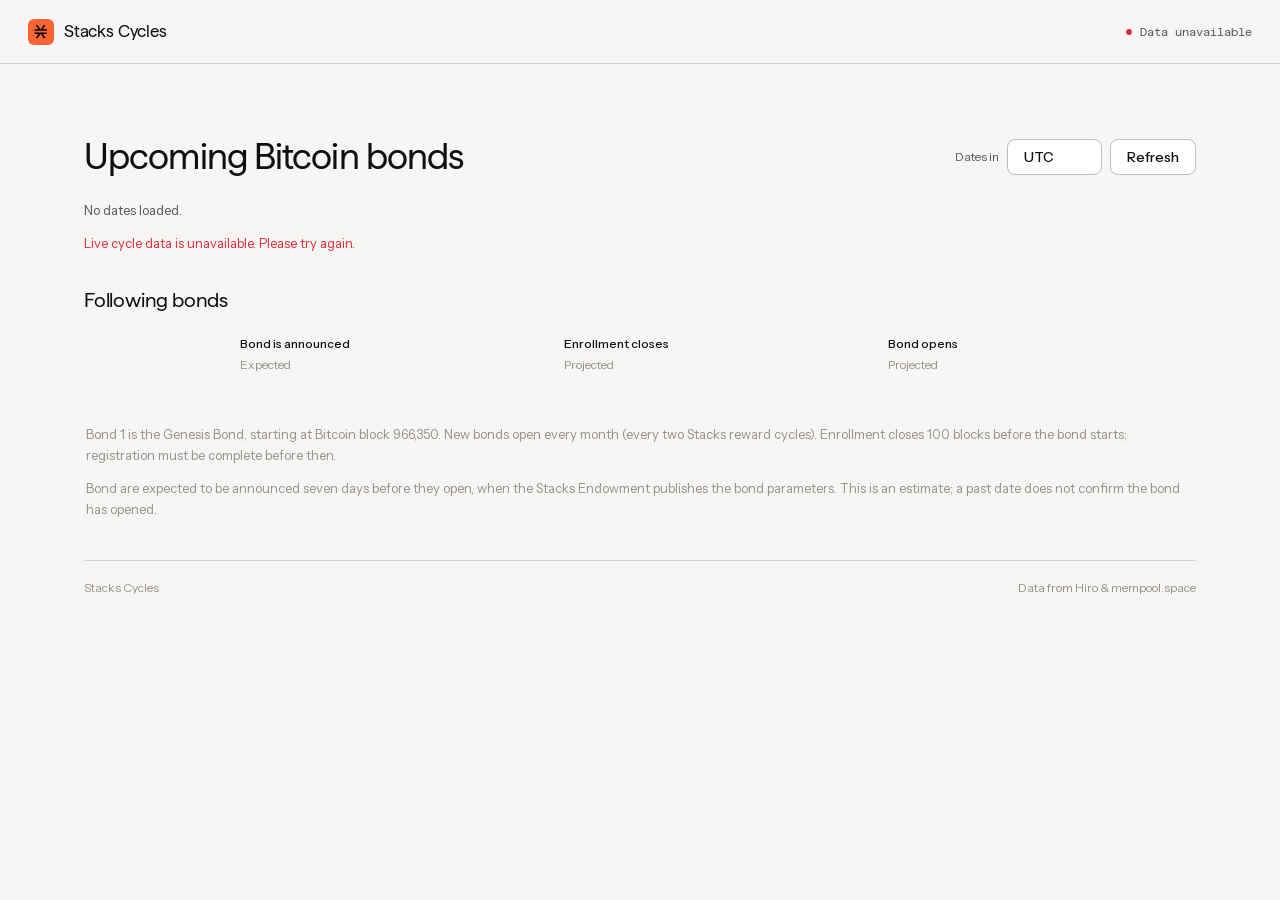
==== bonds.html @ bba020da "Add bonds schedule" ====
<!DOCTYPE html>
<html lang="en">
<head>
<meta charset="UTF-8" />
<meta name="viewport" content="width=device-width, initial-scale=1.0" />
<title>Bitcoin Bonds</title>
<meta name="description" content="Plan ahead with projected bond opening dates, enrollment deadlines, and reward starts." />
<meta property="og:title" content="Bitcoin Bonds" />
<meta property="og:description" content="Key dates for the next Bitcoin Staking bonds." />
<link rel="preconnect" href="https://api.hiro.so" />
<link rel="preconnect" href="https://mempool.space" />
<link rel="stylesheet" href="ds/tokens/tokens.css" />
<link rel="stylesheet" href="styles.css" />
<script>
  (() => {
    const mq = window.matchMedia('(prefers-color-scheme: dark)');
    const apply = () => { document.documentElement.dataset.theme = mq.matches ? 'dark' : 'light'; };
    apply();
    mq.addEventListener('change', apply);
  })();
</script>
</head>
<body>
<header class="topbar">
  <div class="brand">
    <span class="brand-mark"><img src="ds/assets/stx-glyph.svg" alt="Stacks" /></span>
    <span class="brand-name">Stacks Cycles</span>
  </div>
  <div class="topbar-meta">
    <span class="status-dot" id="status-dot"></span>
    <span class="status-text" id="status-text">connecting…</span>
  </div>
</header>

<main class="page bonds-page">
  <div class="bonds-heading">
    <h1>Upcoming Bitcoin bonds</h1>
    <div class="schedule-toolbar">
      <label for="timezone">Dates in</label>
      <select id="timezone" class="btn"><option value="utc">UTC</option><option value="local">Local time</option></select>
      <button class="btn" id="refresh" type="button">Refresh</button>
    </div>
  </div>
  <p id="schedule-status" role="status">Loading bond dates…</p>
  <p class="or-error" id="schedule-error" role="alert" hidden></p>

  <div id="schedule" aria-busy="true">
    <section class="hero next-bond" id="next-bond" aria-labelledby="next-bond-title" hidden>
      <div class="hero-head">
        <div>
          <div class="kicker">Next bond</div>
          <h2 id="next-bond-title">—</h2>

        </div>
      </div>
      <div class="bond-milestones" id="bond-milestones"></div>
    </section>
    <div class="section-head later-bonds-heading"><h2>Following bonds</h2></div>
    <table class="bonds-table">
      <caption class="visually-hidden">Bond planning dates. Operational dates are estimates, including dates that have passed.</caption>
      <thead><tr>
        <th scope="col"></th>
        <th scope="col">Bond is announced<span>Expected</span></th>
        <th scope="col">Enrollment closes<span>Projected</span></th>
        <th scope="col">Bond opens<span>Projected</span></th>
      </tr></thead>
      <tbody id="bond-rows"></tbody>
    </table>
  </div>
  <p class="footnote">Bond 1 is the Genesis Bond, starting at Bitcoin block 966,350. New bonds open every month (every two Stacks reward cycles). Enrollment closes 100 blocks before the bond starts; registration must be complete before then.</p>
  <p class="footnote bonds-method">Bond are expected to be announced seven days before they open, when the Stacks Endowment publishes the bond parameters. This is an estimate; a past date does not confirm the bond has opened.</p>
  <noscript><p>Enable JavaScript to load live bond projections.</p></noscript>

  <footer class="foot">
    <span>Stacks Cycles</span>
    <span>Data from Hiro &amp; mempool.space</span>
  </footer>
</main>
<script src="stacks-cycles.js"></script>
<script src="bond-schedule.js"></script>
<script src="bonds.js"></script>
</body>
</html>
---- ds/tokens/tokens.css ----
/* Stacks Labs Design System — Colors & Type tokens */

/* ============ FONTS ============ */
/* All brand fonts are self-hosted from /fonts. No remote font fetches. */

/* Display — Matter (regular). Used for headings. */
@font-face {
  font-family: 'Matter';
  src: url('../fonts/matter-regular.woff2') format('woff2');
  font-weight: 400 500;
  font-style: normal;
  font-display: swap;
}

/* Mono — Matter Mono (regular). Used for numbers, hashes, timestamps. */
@font-face {
  font-family: 'Matter Mono';
  src: url('../fonts/matter-mono-regular.woff2') format('woff2');
  font-weight: 400;
  font-style: normal;
  font-display: swap;
}
/* Mono — Matter SQ Mono Medium (alt weight available; mapped to weight 500). */
@font-face {
  font-family: 'Matter Mono';
  src: url('../fonts/MatterSQMono-Medium.woff') format('woff');
  font-weight: 500;
  font-style: normal;
  font-display: swap;
}

/* Body — Instrument Sans (self-hosted from /fonts). */
@font-face {
  font-family: 'Instrument Sans';
  src: url('../fonts/InstrumentSans-Regular.woff2') format('woff2');
  font-weight: 400 700;
  font-style: normal;
  font-display: swap;
}

:root {
  /* === FONT FAMILIES === */
  --font-display: 'Matter', ui-sans-serif, system-ui, sans-serif;
  --font-body: 'Instrument Sans', ui-sans-serif, system-ui, sans-serif;
  --font-mono: 'Matter Mono', ui-monospace, 'JetBrains Mono', monospace;

  /* === NEUTRAL — Sand scale === */
  --sand-50:   #f7f6f5;
  --sand-100:  #f3f2f0;
  --sand-150:  #eae8e6;
  --sand-200:  #d5d3d1;
  --sand-300:  #bfbdba;
  --sand-400:  #95918c;
  --sand-500:  #777470;
  --sand-600:  #595754;
  --sand-700:  #3c3a38;
  --sand-800:  #2d2c2a;
  --sand-900:  #211f1f;
  --sand-950:  #181716;
  --sand-1000: #0f0f0e;
  --white:     #ffffff;
  --black:     #000000;

  /* === ACCENT — Stacks (orange) === */
  --stacks-100: #FFDFD1;
  --stacks-200: #FFC2A8;
  --stacks-300: #FFA57F;
  --stacks-400: #FF8761;
  --stacks-500: #FC6432; /* primary brand */
  --stacks-600: #CC4900;
  --stacks-700: #9C310D;

  /* === ACCENT — Bitcoin (gold) === */
  --bitcoin-100: #FFDFC1;
  --bitcoin-200: #FFD1A7;
  --bitcoin-300: #FFC288;
  --bitcoin-400: #FFAD65;
  --bitcoin-500: #FF9835;
  --bitcoin-600: #E17C18;
  --bitcoin-700: #FF8B00;

  /* === ACCENT — Testnet (violet) === */
  --testnet-100: #E7E5FF;
  --testnet-200: #DDD9FF;
  --testnet-300: #BBADFF;
  --testnet-400: #9985FF;
  --testnet-500: #765BFF;
  --testnet-600: #593FE0;

  /* === FEEDBACK === */
  --green-100: #E9F6EC;
  --green-150: #C2E7D0;
  --green-200: #ADDDC0;
  --green-300: #8ECEAA;
  --green-400: #5BB98B;
  --green-500: #30A46C;
  --green-600: #218358;
  --green-900: #174832;

  --blue-100: #E9F3FF;
  --blue-200: #DBECFF;
  --blue-300: #B5D5FF;
  --blue-400: #75ACF3;
  --blue-500: #2C8DFF;
  --blue-600: #0070DD;
  --blue-900: #0C447A;

  --red-100: #FFE9E9;
  --red-150: #FFD3D3;
  --red-200: #FFCACA;
  --red-300: #FF9DA0;
  --red-400: #F06E76;
  --red-500: #E32A35;
  --red-600: #B01425;
  --red-900: #5E1019;

  --yellow-100: #FEFCE9;
  --yellow-200: #FFF9B7;
  --yellow-300: #FFF394;
  --yellow-400: #F9E972;
  --yellow-500: #F3DC00;
  --yellow-600: #DBC600;
  --yellow-700: #A99100;
  --yellow-900: #6B5C05;

  --bronze-200: #FFDFC1;
  --bronze-600: #E17C18;
  --bronze-900: #713E0C;

  /* === SECONDARY (tx-type tags) === */
  --moss-200: #B8D47E;
  --moss-400: #97BD4A;
  --lime-200: #E6F07F;
  --lime-400: #D4E523;
  --pink-200: #DF8ED4;
  --pink-400: #D977CB;
  --peach-200: #FFA57F;
  --peach-400: #FF8761;
  --butter-200: #FAF884;
  --butter-400: #F8F65B;
  --blood-orange-200: #FC6432;
  --blood-orange-400: #CC4900;

  /* === SEMANTIC (light mode default) === */
  --surface-primary:   var(--sand-150);
  --surface-secondary: var(--sand-100);
  --surface-tertiary:  var(--sand-50);
  --surface-fourth:    var(--white);
  --surface-fifth:     var(--sand-200);
  --surface-invert:    var(--sand-800);

  --text-primary:   var(--sand-1000);
  --text-secondary: var(--sand-600);
  --text-tertiary:  var(--sand-400);
  --text-invert:    var(--sand-50);
  --text-error:     var(--red-500);
  --text-interactive-hover: var(--stacks-600);

  --border-primary:   var(--sand-300);
  --border-secondary: var(--sand-200);
  --border-tertiary:  var(--sand-100);

  --icon-primary:   var(--sand-1000);
  --icon-secondary: var(--sand-600);
  --icon-tertiary:  var(--sand-400);
  --icon-invert:    var(--sand-50);
  --icon-error:     var(--red-500);
  --icon-success:   var(--green-500);
  --icon-bitcoin:   var(--bitcoin-600);

  --brand: var(--stacks-500);

  /* === ELEVATION === */
  --elevation-sm: 0 2px 6px rgba(183,180,176,0.20);
  --elevation-md: 0 8px 16px rgba(183,180,176,0.20);
  --elevation-lg: 0 16px 32px rgba(183,180,176,0.20);

  /* === RADII === */
  --radius-xxs: 2px;
  --radius-xs:  4px;
  --radius-sm:  6px;
  --radius-md:  8px;
  --radius-lg:  12px;
  --radius-xl:  16px;
  --radius-xxl: 18px;
  --radius-2xl: 20px;

  /* === SPACING (4-pt scale) === */
  --space-1: 4px;
  --space-2: 8px;
  --space-3: 12px;
  --space-4: 16px;
  --space-5: 20px;
  --space-6: 24px;
  --space-8: 32px;
  --space-10: 40px;
  --space-12: 48px;
  --space-16: 64px;
  --space-20: 80px;
  --space-24: 96px;

  /* === TYPE — base type primitives === */
  --fs-xs: 12px;  --fs-sm: 14px;  --fs-md: 16px;  --fs-lg: 18px;
  --fs-xl: 20px;  --fs-2xl: 24px; --fs-3xl: 30px; --fs-3-5xl: 32px;
  --fs-4xl: 36px; --fs-4-5xl: 40px; --fs-5xl: 48px; --fs-6xl: 64px;
  --fs-6-5xl: 72px;

  --fw-regular: 400; /* @kind font */
  --fw-medium: 500; /* @kind font */
  --fw-semibold: 600; /* @kind font */

  --ls-tight:    -0.03em;
  --ls-semitight:-0.02em;
  --ls-slight:   -0.01em;
  --ls-normal:   0em;
}

[data-theme="dark"] {
  --surface-primary:   var(--sand-900);
  --surface-secondary: var(--sand-950);
  --surface-tertiary:  var(--sand-1000);
  --surface-fourth:    var(--sand-800);
  --surface-fifth:     var(--sand-700);
  --surface-invert:    var(--sand-100);

  --text-primary:   var(--sand-100);
  --text-secondary: var(--sand-400);
  --text-tertiary:  var(--sand-500);
  --text-invert:    var(--sand-1000);
  --text-error:     var(--red-400);
  --text-interactive-hover: var(--stacks-400);

  --border-primary:   var(--sand-600);
  --border-secondary: var(--sand-700);
  --border-tertiary:  var(--sand-950);

  --icon-primary:   var(--sand-100);
  --icon-secondary: var(--sand-400);
  --icon-tertiary:  var(--sand-500);
  --icon-invert:    var(--sand-1000);
  --icon-bitcoin:   var(--bitcoin-500);

  --elevation-sm: 0 2px 6px rgba(0,0,0,0.20);
  --elevation-md: 0 8px 16px rgba(0,0,0,0.20);
  --elevation-lg: 0 16px 32px rgba(0,0,0,0.20);
}

/* ============ SEMANTIC TYPE STYLES ============ */
.heading-3xl { font-family: var(--font-display); font-size: var(--fs-6-5xl); letter-spacing: var(--ls-tight); line-height: 1.0; font-weight: 400; }
.heading-2xl { font-family: var(--font-display); font-size: var(--fs-6xl);   letter-spacing: var(--ls-tight); line-height: 1.05; font-weight: 400; }
.heading-xl  { font-family: var(--font-display); font-size: var(--fs-5xl);   letter-spacing: var(--ls-semitight); line-height: 1.1; font-weight: 400; }
.heading-lg  { font-family: var(--font-display); font-size: var(--fs-4-5xl); letter-spacing: var(--ls-semitight); line-height: 1.1; font-weight: 400; }
.heading-md  { font-family: var(--font-display); font-size: var(--fs-3-5xl); letter-spacing: var(--ls-semitight); line-height: 1.125; font-weight: 400; }
.heading-sm  { font-family: var(--font-display); font-size: var(--fs-2xl);   letter-spacing: var(--ls-slight); line-height: 1.15; font-weight: 400; }
.heading-xs  { font-family: var(--font-display); font-size: var(--fs-xl);    letter-spacing: var(--ls-slight); line-height: 1.2; font-weight: 400; }

.text-regular-2xl { font-family: var(--font-body); font-size: var(--fs-2xl); line-height: 1.3; font-weight: 400; }
.text-regular-xl  { font-family: var(--font-body); font-size: var(--fs-xl);  line-height: 1.4; font-weight: 400; }
.text-regular-lg  { font-family: var(--font-body); font-size: var(--fs-lg);  line-height: 1.33; font-weight: 400; }
.text-regular-md  { font-family: var(--font-body); font-size: var(--fs-md);  line-height: 1.5; font-weight: 400; }
.text-regular-sm  { font-family: var(--font-body); font-size: var(--fs-sm);  line-height: 1.43; font-weight: 400; }
.text-regular-xs  { font-family: var(--font-body); font-size: var(--fs-xs);  line-height: 1.33; letter-spacing: var(--ls-slight); font-weight: 400; }

.text-medium-md   { font-family: var(--font-body); font-size: var(--fs-md);  line-height: 1.5; font-weight: 500; }
.text-medium-sm   { font-family: var(--font-body); font-size: var(--fs-sm);  line-height: 1.43; font-weight: 500; }
.text-medium-xs   { font-family: var(--font-body); font-size: var(--fs-xs);  line-height: 1.33; letter-spacing: var(--ls-slight); font-weight: 500; }

.text-semibold-md { font-family: var(--font-body); font-size: var(--fs-md);  line-height: 1.5; font-weight: 600; }
.text-semibold-sm { font-family: var(--font-body); font-size: var(--fs-sm);  line-height: 1.43; font-weight: 600; }

.text-mono-xl { font-family: var(--font-mono); font-size: var(--fs-xl); line-height: 1.4; font-weight: 400; }
.text-mono-lg { font-family: var(--font-mono); font-size: var(--fs-lg); line-height: 1.33; font-weight: 400; }
.text-mono-md { font-family: var(--font-mono); font-size: var(--fs-md); line-height: 1.5; font-weight: 400; }
.text-mono-sm { font-family: var(--font-mono); font-size: var(--fs-sm); line-height: 1.43; font-weight: 400; }
.text-mono-xs { font-family: var(--font-mono); font-size: var(--fs-xs); line-height: 1.33; font-weight: 400; }

body {
  font-family: var(--font-body);
  background: var(--surface-tertiary);
  color: var(--text-primary);
  -webkit-font-smoothing: antialiased;
}
---- styles.css ----
/* Stacks Cycles — styles on top of the Stacks Labs design system tokens. */

:root { color-scheme: light; }
[data-theme="dark"] { color-scheme: dark; }

* { box-sizing: border-box; }
html, body { margin: 0; padding: 0; }
body {
  background: var(--surface-tertiary);
  color: var(--text-primary);
  font: 400 14px/1.5 var(--font-body);
  min-height: 100vh;
}
.mono { font-family: var(--font-mono); }

a {
  color: var(--text-primary);
  text-decoration: underline;
  text-underline-offset: 3px;
  text-decoration-color: var(--sand-300);
}
a:hover { color: var(--text-interactive-hover); text-decoration-color: var(--text-interactive-hover); }

@keyframes pulse { 0%, 100% { opacity: 1; } 50% { opacity: 0.35; } }

input::-webkit-inner-spin-button,
input::-webkit-outer-spin-button { -webkit-appearance: none; margin: 0; }
input[type="number"] { -moz-appearance: textfield; }
input:focus, button:focus-visible { outline: 2px solid var(--stacks-500); outline-offset: 2px; }

/* ─── header ───────────────────────────────────────────────────────── */
.topbar {
  height: 64px;
  display: flex;
  align-items: center;
  justify-content: space-between;
  gap: 16px;
  padding: 0 28px;
  border-bottom: 1px solid var(--border-secondary);
}
.brand { display: flex; align-items: center; gap: 10px; }
.brand a { display: flex; align-items: center; gap: 10px; color: inherit; text-decoration: none; }
.brand-mark {
  width: 26px; height: 26px;
  border-radius: var(--radius-sm);
  background: var(--stacks-500);
  display: inline-flex;
  align-items: center;
  justify-content: center;
  flex-shrink: 0;
}
.brand-mark img { width: 14px; height: 14px; display: block; filter: brightness(0); }
.brand-name { font-family: var(--font-display); font-size: 17px; letter-spacing: -0.01em; }
.topbar-meta { display: flex; align-items: center; gap: 8px; min-width: 0; }
.status-dot {
  width: 6px; height: 6px; border-radius: 50%;
  background: var(--sand-400);
  animation: pulse 2.4s ease-in-out infinite;
  flex-shrink: 0;
}
.status-dot.live { background: var(--green-500); }
.status-dot.err  { background: var(--red-500); animation: none; }
.topbar-meta .status-text {
  font-family: var(--font-mono);
  font-size: 12px;
  color: var(--text-secondary);
  white-space: nowrap;
  overflow: hidden;
  text-overflow: ellipsis;
}
.topbar-meta a { color: inherit; text-decoration-color: var(--sand-300); }

/* ─── shell ────────────────────────────────────────────────────────── */
.page { max-width: 880px; margin: 0 auto; padding: 40px 24px 64px; }

/* ─── nav row ──────────────────────────────────────────────────────── */
.navbar {
  display: flex;
  align-items: center;
  justify-content: space-between;
  gap: 12px;
  flex-wrap: wrap;
  margin-bottom: 16px;
}
.nav-cluster { display: flex; align-items: center; gap: 8px; }
.navbar .nav-cluster { flex-wrap: wrap; }

.btn {
  appearance: none;
  height: 36px;
  padding: 0 16px;
  display: inline-flex;
  align-items: center;
  justify-content: center;
  gap: 6px;
  background: var(--surface-fourth);
  border: 1px solid var(--border-primary);
  border-radius: var(--radius-md);
  color: var(--text-primary);
  font: 500 14px/1 var(--font-body);
  cursor: pointer;
  text-decoration: none;
}
.btn:hover { background: var(--surface-secondary); color: var(--text-primary); }
.btn[disabled] { opacity: 0.4; cursor: not-allowed; }
.btn.icon { width: 36px; padding: 0; color: var(--icon-primary); }
.btn.icon svg { width: 16px; height: 16px; }
.btn.primary {
  background: var(--stacks-500);
  color: var(--black);
  border: none;
  box-shadow: 0 8px 16px 0 rgba(252, 100, 50, 0.40);
}
.btn.primary:hover { background: var(--stacks-600); color: var(--black); }

.cycle-input {
  width: 88px;
  height: 36px;
  text-align: center;
  background: var(--surface-fourth);
  border: 1px solid var(--border-secondary);
  border-radius: var(--radius-md);
  font-family: var(--font-mono);
  font-size: 14px;
  color: var(--text-primary);
}

/* ─── hero (Form B card) ───────────────────────────────────────────── */
.hero {
  background: var(--surface-primary);
  border-radius: var(--radius-lg);
  padding: 28px 32px;
  transition: opacity 150ms ease-out;
}
.hero.loading { opacity: 0.55; pointer-events: none; }
@media (max-width: 600px) { .hero { padding: 20px 22px; } }

.hero-head {
  display: flex;
  justify-content: space-between;
  align-items: flex-start;
  gap: 16px;
  margin-bottom: 24px;
}
.kicker { font-size: 12px; font-weight: 500; color: var(--text-secondary); margin-bottom: 6px; }
.cycle-num {
  margin: 0;
  font-family: var(--font-mono);
  font-weight: 500;
  font-size: 44px;
  line-height: 1;
  letter-spacing: -0.02em;
}

.status-pill {
  display: inline-flex;
  align-items: center;
  gap: 6px;
  padding: 6px 12px;
  border-radius: 999px;
  font-size: 12px;
  font-weight: 500;
  background: var(--surface-secondary);
  color: var(--text-secondary);
}
.status-pill .pill-dot { width: 6px; height: 6px; border-radius: 50%; background: currentColor; }
.status-pill.current { background: var(--green-100); color: var(--green-600); }
.status-pill.current .pill-dot { animation: pulse 2.4s ease-in-out infinite; }
.status-pill.future { background: var(--bronze-200); color: var(--bronze-900); }

/* ─── phase cells (Pattern 2 inner cells) ──────────────────────────── */
.phase-grid {
  display: grid;
  grid-template-columns: repeat(auto-fit, minmax(250px, 1fr));
  gap: 12px;
  margin-bottom: 28px;
}
.phase-cell {
  background: var(--surface-secondary);
  border-radius: var(--radius-md);
  padding: 18px 20px;
}
.phase-cell .kicker { margin-bottom: 8px; }
.phase-date {
  font-family: var(--font-display);
  font-size: 26px;
  line-height: 1.1;
  letter-spacing: -0.02em;
}
.phase-sub { font-size: 13px; color: var(--text-secondary); margin-top: 4px; }
.phase-foot {
  display: flex;
  justify-content: space-between;
  align-items: center;
  gap: 12px;
  flex-wrap: wrap;
  margin-top: 14px;
}
.cd-value { font-family: var(--font-mono); font-size: 18px; letter-spacing: -0.01em; }
.cd-value.accent { color: var(--text-interactive-hover); }

.block-badge {
  display: inline-flex;
  align-items: center;
  gap: 5px;
  padding: 3px 9px;
  border-radius: 999px;
  background: var(--surface-primary);
  font-family: var(--font-mono);
  font-size: 12px;
  color: var(--text-secondary);
}
.block-badge img { width: 12px; height: 12px; display: block; }
.hero .block-badge.on-card { background: var(--surface-secondary); }

/* ─── progress ─────────────────────────────────────────────────────── */
.progress-bar {
  position: relative;
  height: 8px;
  border-radius: 999px;
  background: var(--sand-200);
  overflow: hidden;
  margin-bottom: 14px;
}
[data-theme="dark"] .progress-bar { background: var(--sand-700); }
.progress-bar .zone-prepare { position: absolute; left: 95.238%; right: 0; top: 0; bottom: 0; background: var(--bitcoin-300); }
.progress-bar .bar-fill {
  position: absolute;
  left: 0; top: 0; bottom: 0;
  width: 0%;
  background: var(--stacks-500);
  border-radius: 999px;
  transition: width 600ms ease-out;
}
.progress-bar .zone-divider { position: absolute; left: 95.238%; top: 0; bottom: 0; width: 2px; background: var(--surface-primary); }

.progress-foot { display: flex; justify-content: space-between; gap: 16px; flex-wrap: wrap; }
.progress-foot .start-label { font-size: 12px; font-weight: 500; color: var(--text-tertiary); margin-bottom: 2px; }
.progress-foot .start-date { font-size: 14px; font-weight: 500; }
.progress-foot .start-badge { margin-top: 6px; }
.progress-foot .progress-right {
  text-align: right;
  align-self: flex-end;
  font-family: var(--font-mono);
  font-size: 12px;
  color: var(--text-secondary);
}

/* ─── section ──────────────────────────────────────────────────────── */
.section { margin-top: 44px; }
.section-head {
  display: flex;
  justify-content: space-between;
  align-items: baseline;
  gap: 12px;
  margin-bottom: 12px;
}
.section-head h2 {
  margin: 0;
  font-family: var(--font-display);
  font-weight: 400;
  font-size: 20px;
  letter-spacing: -0.01em;
}
.section-head .hint { font-size: 12px; color: var(--text-tertiary); }

/* ─── forecast card (Form B) ───────────────────────────────────────── */
.oracle-card {
  background: var(--surface-primary);
  border-radius: var(--radius-lg);
  display: flex;
  flex-wrap: wrap;
}
.oracle-input-side {
  flex: 0 1 300px;
  min-width: 260px;
  padding: 24px 28px;
  border-right: 1px solid var(--border-tertiary);
}
.oracle-label {
  display: block;
  font-size: 12px;
  font-weight: 500;
  color: var(--text-secondary);
  margin-bottom: 8px;
}
.oracle-input {
  width: 100%;
  padding: 10px 14px;
  background: var(--surface-fourth);
  border: 1px solid var(--border-secondary);
  border-radius: var(--radius-md);
  font-family: var(--font-mono);
  font-size: 16px;
  color: var(--text-primary);
}
.oracle-input::placeholder { color: var(--text-tertiary); }
.oracle-tips { display: flex; flex-wrap: wrap; gap: 6px; margin-top: 10px; }
.oracle-tip {
  padding: 5px 9px;
  background: var(--surface-fourth);
  border: 1px solid var(--border-secondary);
  border-radius: var(--radius-sm);
  font-family: var(--font-mono);
  font-size: 11px;
  color: var(--text-secondary);
  cursor: pointer;
}
.oracle-tip:hover { border-color: var(--border-primary); color: var(--text-primary); }

.oracle-result {
  flex: 1 1 320px;
  padding: 24px 28px;
  display: flex;
  align-items: center;
  min-height: 150px;
}
.oracle-result.empty { font-size: 13px; color: var(--text-tertiary); }
.or-result { width: 100%; }
.or-kicker { font-size: 12px; font-weight: 500; color: var(--text-tertiary); margin-bottom: 4px; }
.or-block-num {
  font-family: var(--font-mono);
  font-weight: 500;
  font-size: 22px;
  letter-spacing: -0.01em;
  margin-bottom: 10px;
}
.or-date { font-family: var(--font-display); font-size: 22px; letter-spacing: -0.01em; }
.or-sub { font-size: 13px; color: var(--text-secondary); margin-top: 3px; }
.or-tags { display: flex; align-items: center; gap: 10px; flex-wrap: wrap; margin-top: 14px; }
.or-tag {
  display: inline-flex;
  padding: 4px 10px;
  border-radius: 999px;
  font-size: 12px;
  font-weight: 500;
  background: var(--surface-secondary);
  color: var(--text-primary);
}
.or-tag.prepare { background: var(--bronze-200); color: var(--bronze-900); }
.or-tag-sub { font-size: 12px; color: var(--text-tertiary); }
.or-jump { font-size: 12px; font-weight: 500; }
.or-error { color: var(--text-error); font-size: 13px; }

/* ─── footnote & footer ────────────────────────────────────────────── */
.footnote {
  margin: 36px 2px 0;
  font-size: 13px;
  line-height: 1.6;
  color: var(--text-tertiary);
}
footer.foot {
  margin-top: 40px;
  padding-top: 18px;
  border-top: 1px solid var(--border-secondary);
  display: flex;
  justify-content: space-between;
  gap: 12px;
  flex-wrap: wrap;
  font-size: 12px;
  color: var(--text-tertiary);
}
footer.foot a { color: var(--text-secondary); text-decoration: none; }
footer.foot a:hover { color: var(--text-interactive-hover); }

/* ─── bond planning ────────────────────────────────────────────────── */
.visually-hidden {
  position: absolute;
  width: 1px; height: 1px;
  padding: 0; margin: -1px;
  overflow: hidden;
  clip-path: inset(50%);
  white-space: nowrap;
}
.bonds-page { max-width: 1160px; }
.bonds-heading { display: flex; align-items: center; justify-content: space-between; flex-wrap: wrap; gap: 16px; margin: 32px 0 24px; }
.bonds-heading h1 {
  margin: 0;
  font: 400 36px/1.15 var(--font-display);
  letter-spacing: -0.025em;
}
.next-bond { border-top: 3px solid var(--stacks-500); }
.next-bond h2 { margin: 0 0 8px; font: 500 38px/1.1 var(--font-display); letter-spacing: -0.025em; }
.bond-milestones { display: grid; grid-template-columns: repeat(3, minmax(0, 1fr)); gap: 12px; }
.bond-milestone { display: flex; flex-direction: column; }
.bond-milestone h3 { margin-top: 0; }
.bond-milestone time { font: 400 24px/1.2 var(--font-display); letter-spacing: -0.02em; }
.bond-countdown { margin-top: 14px; font: 500 17px/1.5 var(--font-mono); color: var(--text-interactive-hover); }
.bond-milestone-note { margin: 12px 0 0; color: var(--text-secondary); font-size: 13px; }
.bond-milestone-meta { margin-bottom: 14px; }
.bond-milestone-meta .bond-date-status { margin-bottom: 2px; }
.bond-milestone-detail { font: 400 11px/1.5 var(--font-mono); color: var(--text-secondary); }
.later-bonds-heading { margin: 32px 0 20px; }
.schedule-toolbar { display: flex; align-items: center; gap: 8px; margin-left: auto; flex-shrink: 0; }
#schedule-status { margin: 0 0 12px; color: var(--text-secondary); font-size: 13px; }
.schedule-toolbar label { font-size: 12px; color: var(--text-secondary); white-space: nowrap; }
.schedule-toolbar select { padding-right: 8px; }
#schedule { transition: opacity 150ms; }
#schedule[aria-busy="true"] { opacity: 0.55; }
.bonds-table { width: 100%; border-spacing: 0; table-layout: fixed; text-align: left; }
.bonds-table thead th { padding: 0 16px 14px; font-size: 12px; font-weight: 500; vertical-align: bottom; }
.bonds-table thead th:first-child { width: 140px; }
.bonds-table thead th span { display: block; color: var(--text-tertiary); font-weight: 400; margin-top: 3px; }
.bonds-table tbody th, .bonds-table td { padding: 20px 16px; vertical-align: top; background: var(--surface-primary); border-bottom: 6px solid var(--surface-tertiary); }
.bonds-table tbody th { font-weight: 400; }
.bonds-table tbody th strong { display: block; font: 500 18px/1.3 var(--font-display); }

.bonds-table tbody th:first-child { border-radius: var(--radius-md) 0 0 var(--radius-md); }
.bonds-table td:last-child { border-radius: 0 var(--radius-md) var(--radius-md) 0; }
.bonds-table time { display: block; font-size: 16px; font-weight: 500; }
.bond-date-detail { display: block; margin-top: 4px; color: var(--text-secondary); font-size: 12px; }
.bond-date-status { display: block; margin: 0 0 10px; font-size: 11px; color: var(--text-tertiary); }
.mobile-date-status { display: none; }
.date-passed time { color: var(--text-secondary); }
.bonds-method { margin-top: 12px; }
a:focus-visible, select:focus-visible, summary:focus-visible { outline: 2px solid var(--stacks-500); outline-offset: 3px; }

@media (max-width: 800px) {
  .mobile-date-status { display: block; }
  .bond-milestones { grid-template-columns: 1fr; }
  .bond-milestone time { font-size: 26px; }
  .bonds-table, .bonds-table tbody { display: block; }
  .bonds-table thead { position: absolute; width: 1px; height: 1px; overflow: hidden; clip-path: inset(50%); }
  .bonds-table tr { display: grid; grid-template-columns: repeat(2, minmax(0, 1fr)); background: var(--surface-primary); border-radius: var(--radius-lg); padding: 18px; gap: 18px 14px; margin-bottom: 12px; }
  .bonds-table tbody th, .bonds-table td { display: block; padding: 0; border: 0; }
  .bonds-table tbody th { grid-column: 1 / -1; padding-bottom: 14px; border-bottom: 1px solid var(--border-secondary); }
  .bonds-table tbody th:first-child { border-radius: 0; }

  .bonds-table tbody th .bond-date-detail { display: inline-block; }
  .bonds-table td::before { content: attr(data-label); display: block; font-size: 11px; color: var(--text-secondary); margin-bottom: 6px; }
  .bonds-table td:last-child { grid-column: 1 / -1; }
  .bonds-table time { font-size: 16px; }
}
@media (max-width: 480px) {
  .bonds-page { padding: 24px 16px 40px; }
  .bonds-heading h1 { font-size: 30px; }
  .topbar { padding: 0 16px; }
  .brand { flex-shrink: 0; }
}

@media (prefers-reduced-motion: reduce) {
  *, *::before, *::after { animation-duration: 0.001ms !important; transition-duration: 0.001ms !important; }
}
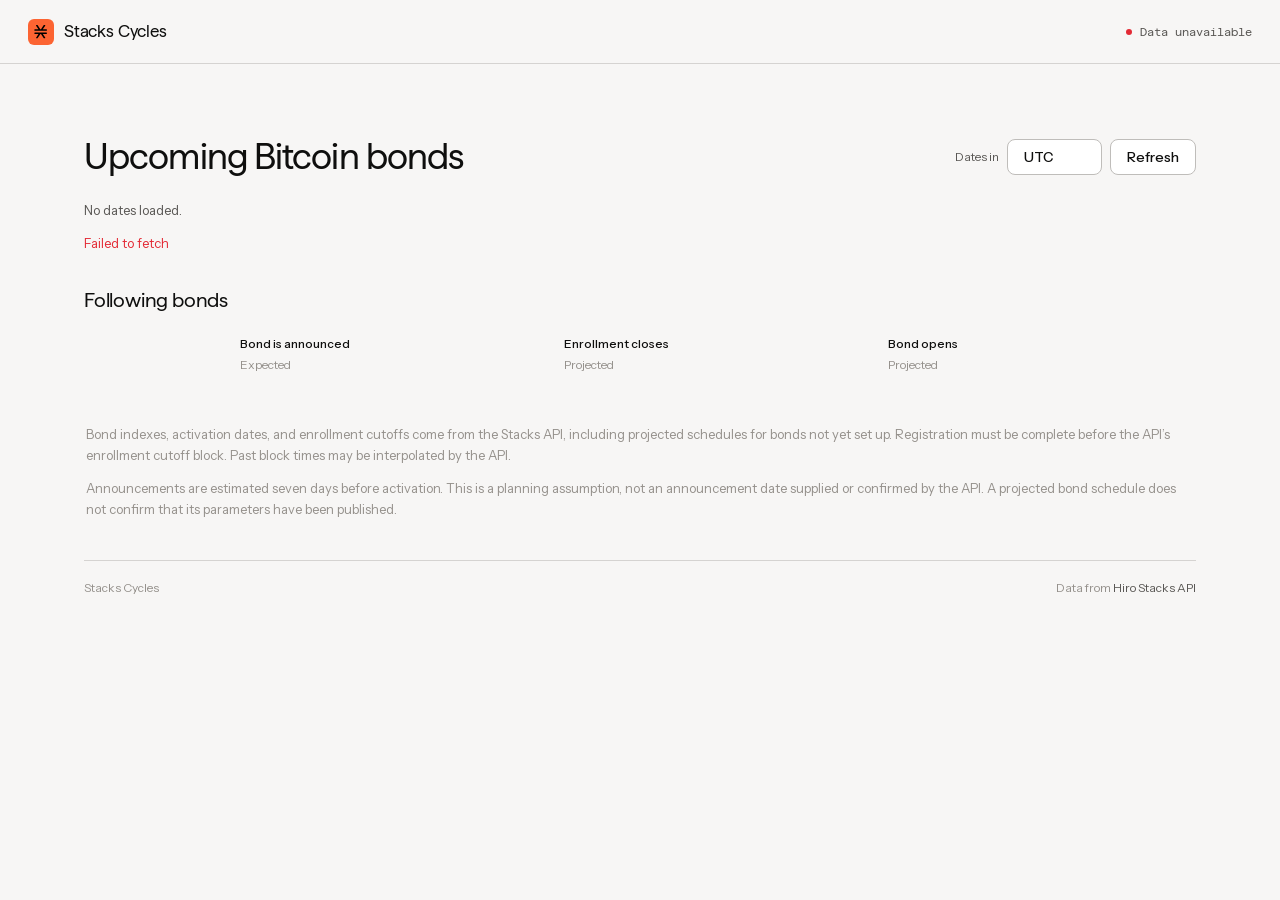
==== commit 48222875: "feat: rely on API for bond schedules" ====
--- a/bonds.html
+++ b/bonds.html
@@ -8,7 +8,6 @@
 <meta property="og:title" content="Bitcoin Bonds" />
 <meta property="og:description" content="Key dates for the next Bitcoin Staking bonds." />
 <link rel="preconnect" href="https://api.hiro.so" />
-<link rel="preconnect" href="https://mempool.space" />
 <link rel="stylesheet" href="ds/tokens/tokens.css" />
 <link rel="stylesheet" href="styles.css" />
 <script>
@@ -67,13 +66,13 @@
       <tbody id="bond-rows"></tbody>
     </table>
   </div>
-  <p class="footnote">Bond 1 is the Genesis Bond, starting at Bitcoin block 966,350. New bonds open every month (every two Stacks reward cycles). Enrollment closes 100 blocks before the bond starts; registration must be complete before then.</p>
-  <p class="footnote bonds-method">Bond are expected to be announced seven days before they open, when the Stacks Endowment publishes the bond parameters. This is an estimate; a past date does not confirm the bond has opened.</p>
+  <p class="footnote">Bond indexes, activation dates, and enrollment cutoffs come from the Stacks API, including projected schedules for bonds not yet set up. Registration must be complete before the API’s enrollment cutoff block. Past block times may be interpolated by the API.</p>
+  <p class="footnote bonds-method">Announcements are estimated seven days before activation. This is a planning assumption, not an announcement date supplied or confirmed by the API. A projected bond schedule does not confirm that its parameters have been published.</p>
   <noscript><p>Enable JavaScript to load live bond projections.</p></noscript>
 
   <footer class="foot">
     <span>Stacks Cycles</span>
-    <span>Data from Hiro &amp; mempool.space</span>
+    <span>Data from <a href="https://api.hiro.so" target="_blank" rel="noopener">Hiro Stacks API</a></span>
   </footer>
 </main>
 <script src="stacks-cycles.js"></script>
